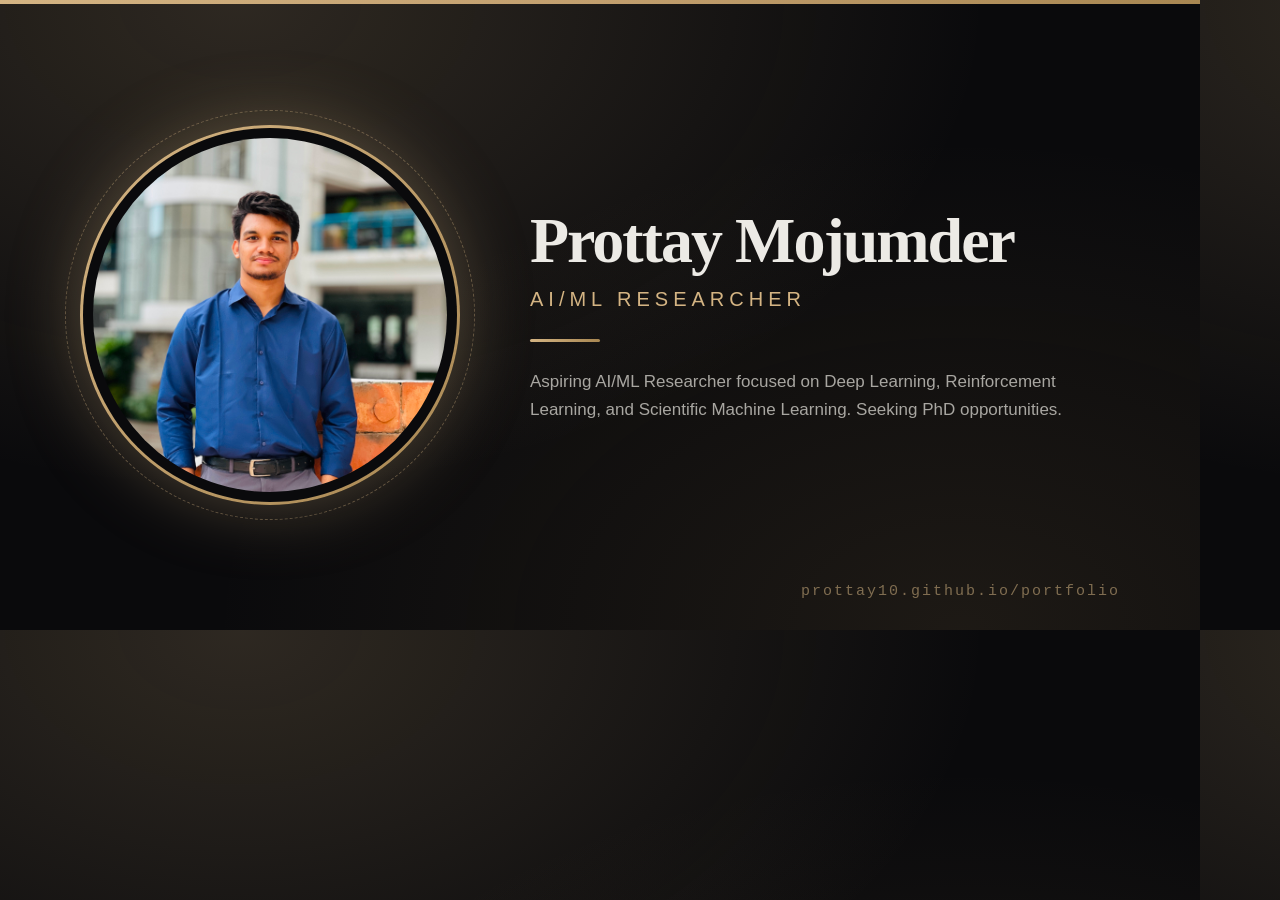
==== p.html @ bcc4ff63 "Complete academic portfolio" ====
<!DOCTYPE html>
<html>

<head>
    <meta charset="UTF-8">
    <title>Generate Preview</title>
    <style>
        * {
            margin: 0;
            padding: 0;
            box-sizing: border-box;
        }

        html,
        body {
            width: 1200px;
            height: 630px;
            overflow: hidden;
        }

        body {
            background: #0a0a0c;
            background-image:
                radial-gradient(ellipse at 20% 0%, rgba(212, 180, 131, 0.18) 0%, transparent 55%),
                radial-gradient(ellipse at 80% 100%, rgba(168, 135, 82, 0.12) 0%, transparent 55%);
            font-family: Georgia, serif;
            color: #ECEAE5;
            display: flex;
            align-items: center;
            padding: 60px 80px;
            gap: 70px;
            position: relative;
        }

        /* Top gold accent line */
        body::before {
            content: '';
            position: absolute;
            top: 0;
            left: 0;
            width: 100%;
            height: 4px;
            background: linear-gradient(90deg, #D4B483, #C29F6E, #A88752);
        }

        /* Bottom URL watermark */
        body::after {
            content: 'prottay10.github.io/portfolio';
            position: absolute;
            bottom: 30px;
            right: 80px;
            font-family: 'Courier New', monospace;
            font-size: 15px;
            color: rgba(212, 180, 131, 0.55);
            letter-spacing: 2px;
        }

        .profile-circle {
            width: 380px;
            height: 380px;
            border-radius: 50%;
            flex-shrink: 0;
            border: 3px solid transparent;
            background:
                linear-gradient(#0a0a0c, #0a0a0c) padding-box,
                linear-gradient(135deg, #D4B483, #A88752) border-box;
            padding: 10px;
            position: relative;
            box-shadow: 0 0 70px rgba(212, 180, 131, 0.35);
        }

        .profile-circle img {
            width: 100%;
            height: 100%;
            border-radius: 50%;
            object-fit: cover;
            display: block;
        }

        .profile-circle::before {
            content: '';
            position: absolute;
            inset: -18px;
            border-radius: 50%;
            border: 1px dashed rgba(212, 180, 131, 0.35);
        }

        .content {
            flex: 1;
            min-width: 0;
        }

        h1 {
            font-size: 64px;
            font-weight: 600;
            color: #ECEAE5;
            line-height: 1.05;
            letter-spacing: -2px;
            margin-bottom: 14px;
        }

        h2 {
            font-size: 20px;
            font-weight: 400;
            color: #D4B483;
            letter-spacing: 5px;
            text-transform: uppercase;
            font-family: Arial, sans-serif;
            margin-bottom: 28px;
        }

        .accent-line {
            width: 70px;
            height: 3px;
            background: linear-gradient(90deg, #D4B483, #A88752);
            border-radius: 2px;
            margin-bottom: 26px;
        }

        p {
            font-size: 17px;
            color: #A8A6A1;
            line-height: 1.6;
            font-family: Arial, sans-serif;
            max-width: 560px;
        }
    </style>
</head>

<body>
    <div class="profile-circle">
        <img src="img/main.jpg" alt="Profile">
    </div>
    <div class="content">
        <h1>Prottay Mojumder</h1>
        <h2>AI/ML Researcher</h2>
        <div class="accent-line"></div>
        <p>Aspiring AI/ML Researcher focused on Deep Learning, Reinforcement Learning, and Scientific Machine Learning.
            Seeking PhD opportunities.</p>
    </div>
</body>

</html>
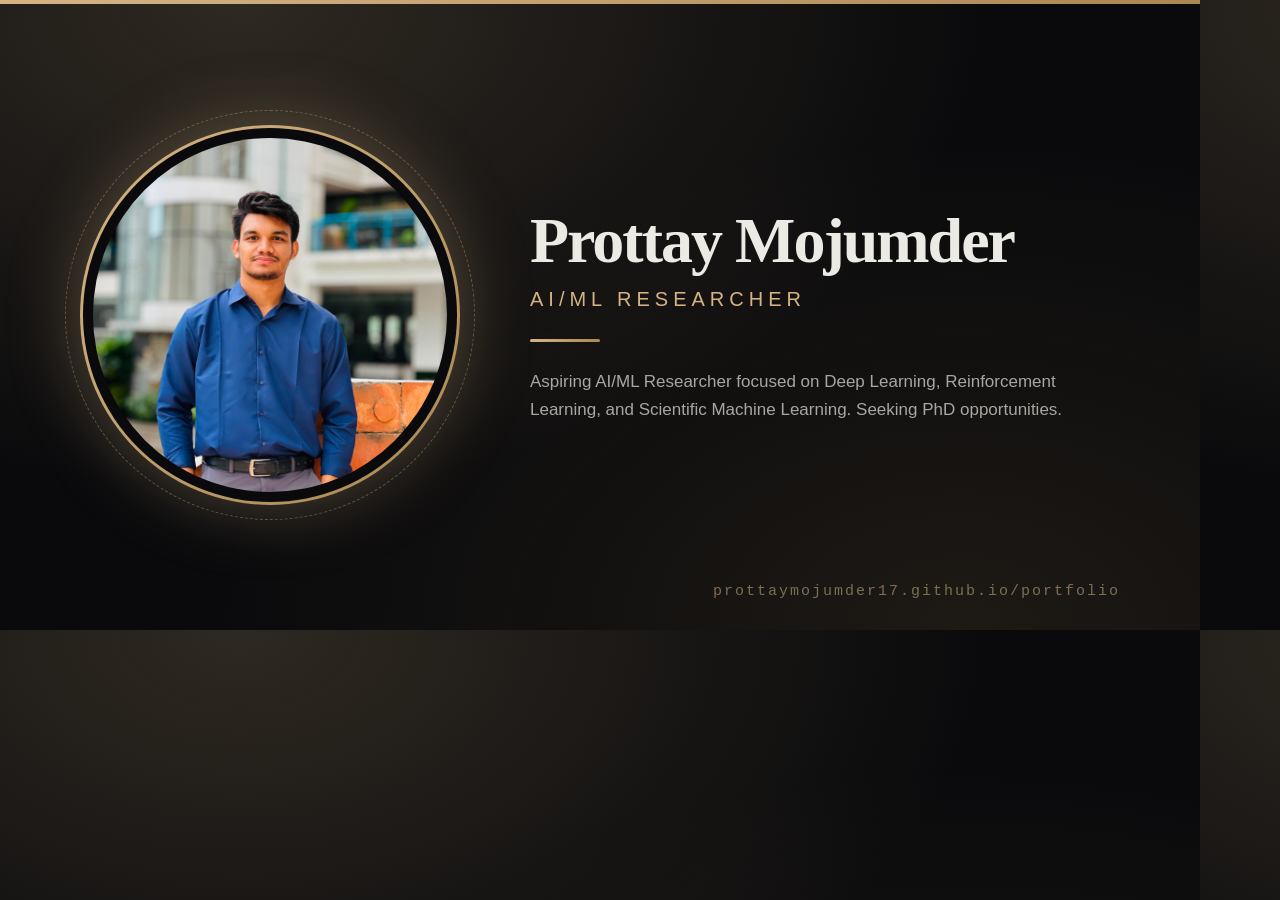
==== commit 697cc717: "Update username to prottaymojumder17" ====
--- a/p.html
+++ b/p.html
@@ -45,7 +45,7 @@
 
         /* Bottom URL watermark */
         body::after {
-            content: 'prottay10.github.io/portfolio';
+            content: 'prottaymojumder17.github.io/portfolio';
             position: absolute;
             bottom: 30px;
             right: 80px;
